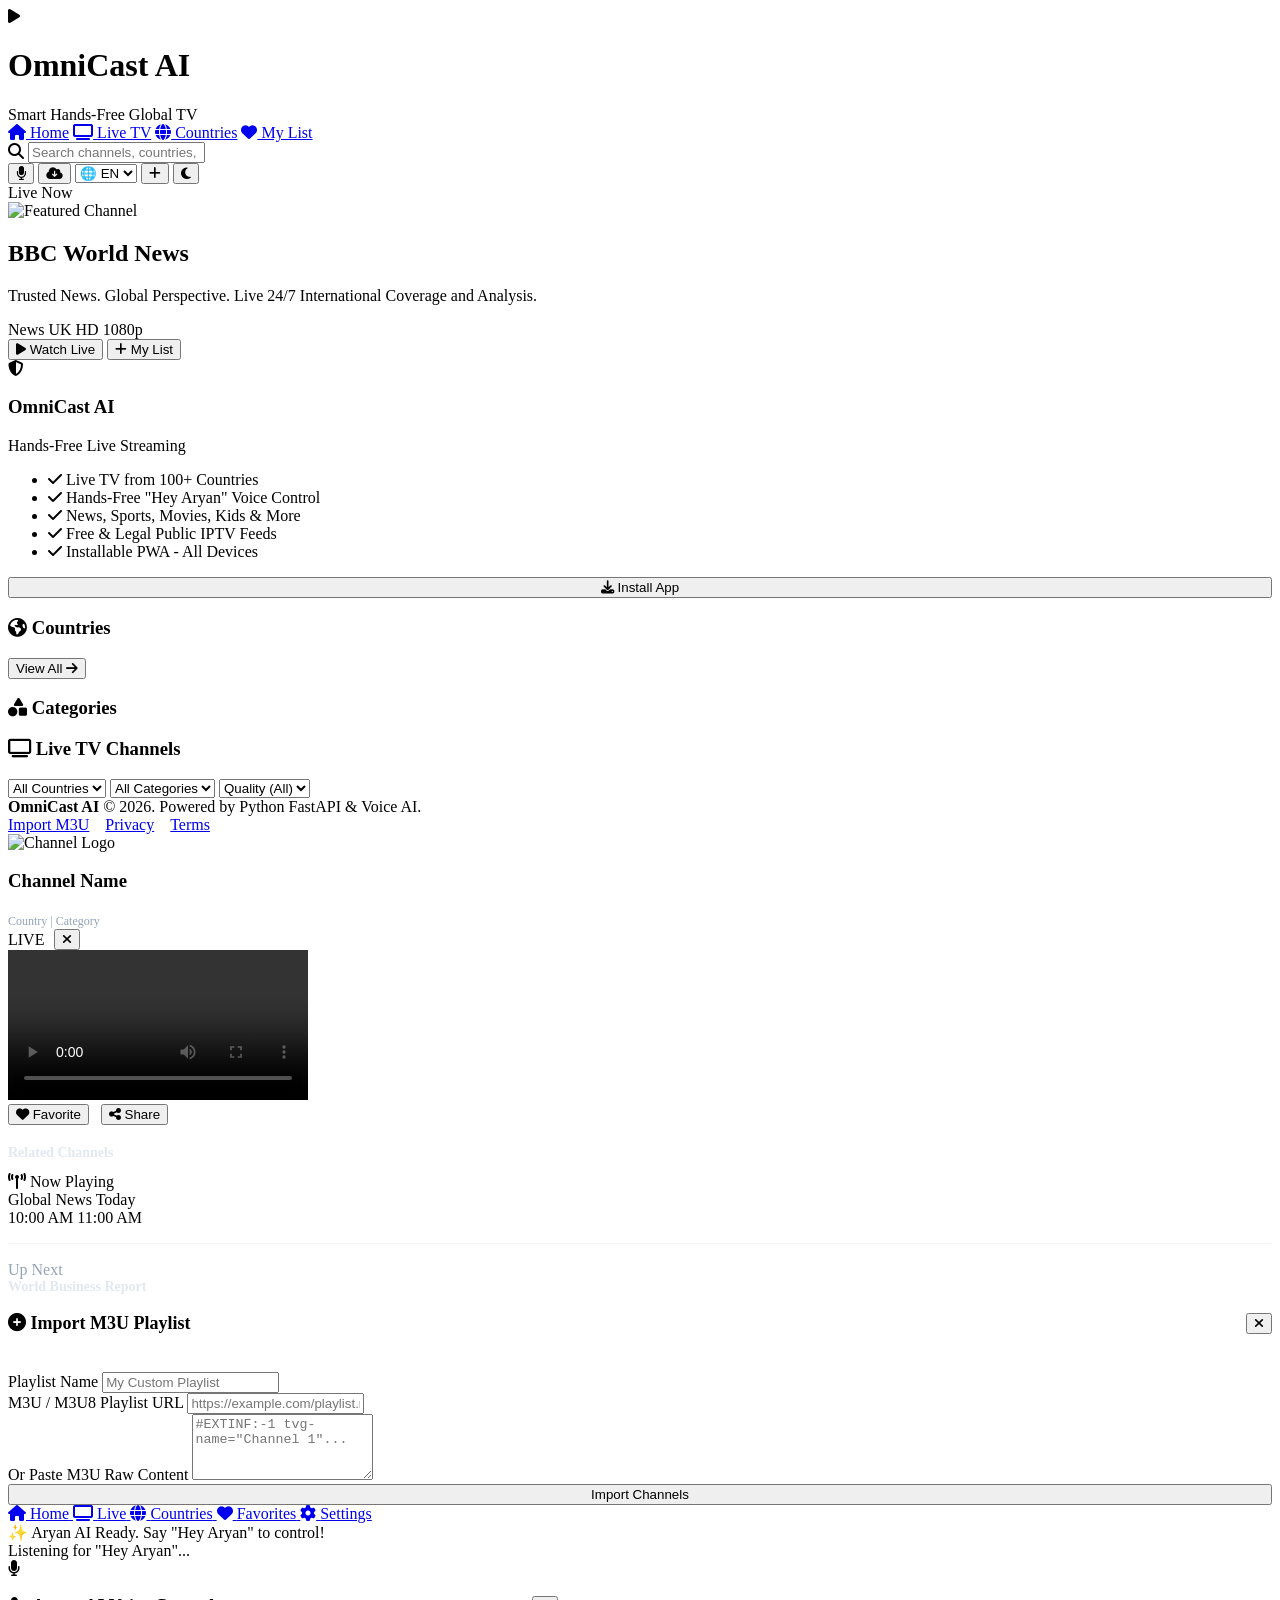
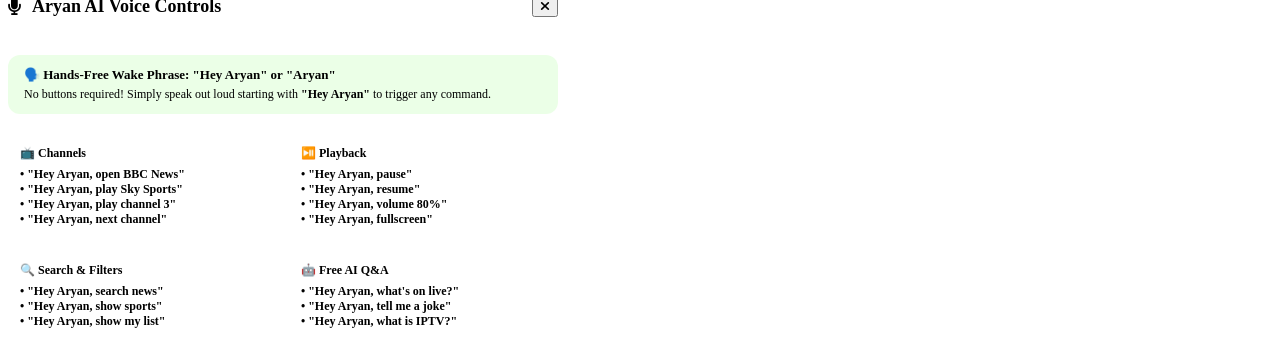
==== public/index.html @ 86062ea1 "Add files via upload" ====
<!DOCTYPE html>
<html lang="en">
<head>
  <meta charset="UTF-8">
  <meta name="viewport" content="width=device-width, initial-scale=1.0, maximum-scale=1.0, user-scalable=no">
  <title>OmniCast AI - Smart Hands-Free Global TV</title>

  <!-- PWA Meta Tags -->
  <meta name="theme-color" content="#39FF14">
  <meta name="description" content="Stream live TV channels from over 100+ countries with HD streaming and hands-free AI voice control.">
  <link rel="manifest" href="/manifest.json">
  <link rel="apple-touch-icon" href="https://img.icons8.com/neon/192/play.png">

  <!-- Fonts & Icons -->
  <link rel="preconnect" href="https://fonts.googleapis.com">
  <link rel="preconnect" href="https://fonts.gstatic.com" crossorigin>
  <link href="https://fonts.googleapis.com/css2?family=Plus+Jakarta+Sans:wght@400;500;600;700;800&display=swap" rel="stylesheet">
  <link rel="stylesheet" href="https://cdnjs.cloudflare.com/ajax/libs/font-awesome/6.5.1/css/all.min.css">

  <!-- HLS.js Player Engine -->
  <script src="https://cdn.jsdelivr.net/npm/hls.js@latest"></script>

  <link rel="stylesheet" href="/styles.css">
</head>
<body>

  <!-- TOP NAVBAR -->
  <header class="navbar">
    <div class="nav-brand">
      <div class="brand-icon">
        <i class="fa-solid fa-play"></i>
      </div>
      <div>
        <h1 class="brand-title">OmniCast AI</h1>
        <span class="brand-subtitle">Smart Hands-Free Global TV</span>
      </div>
    </div>

    <div class="nav-center">
      <nav class="nav-menu">
        <a href="#" class="nav-link active" onclick="filterCategory('ALL')"><i class="fa-solid fa-house"></i> Home</a>
        <a href="#" class="nav-link" onclick="filterCategory('Live TV')"><i class="fa-solid fa-tv"></i> Live TV</a>
        <a href="#" class="nav-link" onclick="scrollToSection('countries-section')"><i class="fa-solid fa-globe"></i> Countries</a>
        <a href="#" class="nav-link" onclick="showFavorites()"><i class="fa-solid fa-heart"></i> My List</a>
      </nav>

      <div class="search-box">
        <i class="fa-solid fa-magnifying-glass search-icon"></i>
        <input type="text" id="searchInput" class="search-input" placeholder="Search channels, countries, news..." oninput="handleSearch(this.value)">
      </div>
    </div>

    <div class="nav-actions">
      <button class="icon-btn voice-nav-btn" onclick="toggleVoiceAssistant()" title="Aryan AI Voice Assistant (Say 'Hey Aryan')">
        <i class="fa-solid fa-microphone"></i>
      </button>

      <button class="icon-btn" onclick="syncThirdPartyAPIs()" title="Sync Third-Party IPTV APIs">
        <i class="fa-solid fa-cloud-arrow-down"></i>
      </button>

      <select id="langSelect" class="lang-select" onchange="handleLangChange(this.value)">
        <option value="EN">🌐 EN</option>
        <option value="ES">🌐 ES</option>
        <option value="FR">🌐 FR</option>
        <option value="DE">🌐 DE</option>
      </select>

      <button class="icon-btn" onclick="openImportModal()" title="Import M3U Playlist">
        <i class="fa-solid fa-plus"></i>
      </button>

      <button class="icon-btn" onclick="toggleTheme()" title="Toggle Light/Dark Theme">
        <i class="fa-solid fa-moon" id="themeIcon"></i>
      </button>

      <button id="pwaInstallBtn" class="pwa-btn" onclick="installPWA()" style="display: none;">
        <i class="fa-solid fa-download"></i> Install App
      </button>
    </div>
  </header>

  <!-- MAIN CONTENT CONTAINER -->
  <main class="app-container">

    <!-- HERO SECTION -->
    <section class="hero-container">
      <!-- Featured Hero Channel -->
      <div class="hero-main-card" id="heroCard">
        <div class="hero-bg-overlay" id="heroBgOverlay"></div>
        <div class="hero-gradient-mask"></div>
        
        <div class="hero-content">
          <div class="live-badge">
            <span class="live-dot"></span> Live Now
          </div>

          <div class="hero-title-row">
            <img id="heroLogo" class="hero-channel-logo" src="https://upload.wikimedia.org/wikipedia/commons/thumb/6/62/BBC_World_News_2022.svg/512px-BBC_World_News_2022.svg.png" alt="Featured Channel">
            <h2 id="heroTitle" class="hero-channel-name">BBC World News</h2>
          </div>

          <p id="heroDesc" class="hero-description">
            Trusted News. Global Perspective. Live 24/7 International Coverage and Analysis.
          </p>

          <div class="hero-tags">
            <span id="heroTagCat" class="hero-tag">News</span>
            <span id="heroTagCountry" class="hero-tag">UK</span>
            <span class="hero-tag">HD 1080p</span>
          </div>

          <div class="hero-actions">
            <button class="btn-primary-neon" onclick="playHeroChannel()">
              <i class="fa-solid fa-play"></i> Watch Live
            </button>
            <button class="btn-secondary-glass" onclick="toggleHeroFavorite()">
              <i class="fa-solid fa-plus" id="heroFavIcon"></i> My List
            </button>
          </div>
        </div>
      </div>

      <!-- Hero Side Card -->
      <div class="hero-side-card">
        <div>
          <div class="side-card-header">
            <div class="side-card-icon">
              <i class="fa-solid fa-shield-halved"></i>
            </div>
            <div>
              <h3 class="side-card-title">OmniCast AI</h3>
              <span class="side-card-subtitle">Hands-Free Live Streaming</span>
            </div>
          </div>

          <ul class="side-card-features">
            <li><i class="fa-solid fa-check"></i> Live TV from 100+ Countries</li>
            <li><i class="fa-solid fa-check"></i> Hands-Free "Hey Aryan" Voice Control</li>
            <li><i class="fa-solid fa-check"></i> News, Sports, Movies, Kids & More</li>
            <li><i class="fa-solid fa-check"></i> Free & Legal Public IPTV Feeds</li>
            <li><i class="fa-solid fa-check"></i> Installable PWA - All Devices</li>
          </ul>
        </div>

        <button class="pwa-btn" style="width: 100%; justify-content: center;" onclick="installPWA()">
          <i class="fa-solid fa-download"></i> Install App
        </button>
      </div>
    </section>

    <!-- COUNTRIES SECTION -->
    <section id="countries-section">
      <div class="section-header">
        <h3 class="section-title"><i class="fa-solid fa-earth-americas"></i> Countries</h3>
        <button class="view-all-btn" onclick="filterCountry('ALL')">View All <i class="fa-solid fa-arrow-right"></i></button>
      </div>

      <div class="countries-scroll" id="countriesContainer">
        <!-- Rendered dynamically -->
      </div>
    </section>

    <!-- CATEGORIES SECTION -->
    <section>
      <div class="section-header">
        <h3 class="section-title"><i class="fa-solid fa-shapes"></i> Categories</h3>
      </div>

      <div class="categories-grid" id="categoriesContainer">
        <!-- Rendered dynamically -->
      </div>
    </section>

    <!-- LIVE TV CHANNELS SECTION -->
    <section id="channels-section">
      <div class="section-header">
        <h3 class="section-title" id="channelsSectionTitle"><i class="fa-solid fa-tv"></i> Live TV Channels</h3>

        <div class="filter-group">
          <select id="countryFilter" class="filter-select" onchange="filterCountry(this.value)">
            <option value="ALL">All Countries</option>
          </select>
          <select id="categoryFilter" class="filter-select" onchange="filterCategory(this.value)">
            <option value="ALL">All Categories</option>
          </select>
          <select id="hdFilter" class="filter-select" onchange="filterHd(this.value)">
            <option value="ALL">Quality (All)</option>
            <option value="HD">HD Only</option>
          </select>
        </div>
      </div>

      <!-- Channels Grid -->
      <div class="channels-grid" id="channelsContainer">
        <!-- Skeletons rendered during load -->
      </div>
    </section>

    <!-- FOOTER -->
    <footer class="app-footer">
      <div>
        <strong>OmniCast AI</strong> &copy; 2026. Powered by Python FastAPI & Voice AI.
      </div>
      <div style="display: flex; gap: 16px;">
        <a href="#" onclick="openImportModal()">Import M3U</a>
        <a href="#">Privacy</a>
        <a href="#">Terms</a>
      </div>
    </footer>

  </main>

  <!-- VIDEO PLAYER MODAL / PAGE -->
  <div class="player-modal-overlay" id="playerModal">
    <div class="player-modal-container">
      <div class="player-modal-header">
        <div class="player-channel-info">
          <img id="playerLogo" class="player-channel-logo" src="" alt="Channel Logo">
          <div>
            <h3 id="playerTitle" class="player-channel-title">Channel Name</h3>
            <span id="playerMeta" style="font-size: 12px; color: #94A3B8;">Country | Category</span>
          </div>
        </div>

        <div style="display: flex; align-items: center; gap: 10px;">
          <div class="live-badge" style="margin-bottom: 0;">
            <span class="live-dot"></span> LIVE
          </div>
          <button class="close-modal-btn" onclick="closePlayerModal()">
            <i class="fa-solid fa-xmark"></i>
          </button>
        </div>
      </div>

      <!-- Video Element Viewport -->
      <div class="video-wrapper">
        <video id="hlsVideoPlayer" controls autoplay playsinline></video>
      </div>

      <!-- Player Body & EPG Timeline -->
      <div class="player-body">
        <div class="player-details-grid">
          <div>
            <div style="display: flex; gap: 12px; margin-bottom: 20px;">
              <button class="btn-secondary-glass" onclick="toggleCurrentFavorite()" id="playerFavBtn">
                <i class="fa-solid fa-heart"></i> Favorite
              </button>
              <button class="btn-secondary-glass" onclick="shareCurrentChannel()">
                <i class="fa-solid fa-share-nodes"></i> Share
              </button>
            </div>

            <h4 style="font-size: 14px; font-weight: 700; margin-bottom: 12px; color: #E2E8F0;">
              Related Channels
            </h4>
            <div class="countries-scroll" id="relatedChannelsContainer">
              <!-- Related channels rendered dynamically -->
            </div>
          </div>

          <!-- EPG Panel -->
          <div class="now-playing-panel">
            <div class="epg-title"><i class="fa-solid fa-tower-broadcast"></i> Now Playing</div>
            <div id="epgNowTitle" class="epg-program-name">Global News Today</div>
            <div class="progress-bar-bg">
              <div class="progress-bar-fill"></div>
            </div>
            <div class="epg-time">
              <span>10:00 AM</span>
              <span>11:00 AM</span>
            </div>

            <hr style="border-color: rgba(255,255,255,0.1); margin: 16px 0;">

            <div class="epg-title" style="color: #94A3B8;">Up Next</div>
            <div id="epgNextTitle" style="font-size: 14px; font-weight: 600; color: #E2E8F0;">
              World Business Report
            </div>
          </div>
        </div>
      </div>
    </div>
  </div>

  <!-- IMPORT M3U PLAYLIST MODAL -->
  <div class="modal-drawer" id="importModal">
    <div class="modal-card">
      <div style="display: flex; justify-content: space-between; align-items: center; margin-bottom: 20px;">
        <h3 style="font-size: 18px; font-weight: 800;"><i class="fa-solid fa-plus-circle" style="color: var(--parrot-neon);"></i> Import M3U Playlist</h3>
        <button class="icon-btn" onclick="closeImportModal()"><i class="fa-solid fa-xmark"></i></button>
      </div>

      <div class="form-group">
        <label class="form-label">Playlist Name</label>
        <input type="text" id="m3uName" class="form-control" placeholder="My Custom Playlist">
      </div>

      <div class="form-group">
        <label class="form-label">M3U / M3U8 Playlist URL</label>
        <input type="url" id="m3uUrl" class="form-control" placeholder="https://example.com/playlist.m3u">
      </div>

      <div class="form-group">
        <label class="form-label">Or Paste M3U Raw Content</label>
        <textarea id="m3uContent" class="form-control" rows="4" placeholder="#EXTINF:-1 tvg-name=&quot;Channel 1&quot;..."></textarea>
      </div>

      <button class="btn-primary-neon" style="width: 100%; justify-content: center;" onclick="submitImportPlaylist()">
        Import Channels
      </button>
    </div>
  </div>

  <!-- MOBILE BOTTOM NAVIGATION -->
  <nav class="bottom-nav">
    <a href="#" class="bottom-nav-item active" onclick="filterCategory('ALL')">
      <i class="fa-solid fa-house"></i>
      <span>Home</span>
    </a>
    <a href="#" class="bottom-nav-item" onclick="filterCategory('Live TV')">
      <i class="fa-solid fa-tv"></i>
      <span>Live</span>
    </a>
    <a href="#" class="bottom-nav-item" onclick="scrollToSection('countries-section')">
      <i class="fa-solid fa-globe"></i>
      <span>Countries</span>
    </a>
    <a href="#" class="bottom-nav-item" onclick="showFavorites()">
      <i class="fa-solid fa-heart"></i>
      <span>Favorites</span>
    </a>
    <a href="#" class="bottom-nav-item" onclick="openImportModal()">
      <i class="fa-solid fa-gear"></i>
      <span>Settings</span>
    </a>
  </nav>

  <!-- TOAST CONTAINER -->
  <div class="toast-container" id="toastContainer"></div>

  <!-- ARYAN AI HANDS-FREE VOICE ASSISTANT SIRI WIDGET OVERLAY -->
  <div class="aryan-voice-widget" id="aryanVoiceWidget">
    <!-- Voice Transcript Card -->
    <div class="aryan-transcript-box" id="aryanTranscriptBox">
      <div class="aryan-transcript-content aryan">
        <span class="transcript-icon">✨</span>
        <span class="transcript-text">Aryan AI Ready. Say "Hey Aryan" to control!</span>
      </div>
    </div>

    <!-- Wake Status Badge -->
    <div class="aryan-status-badge listening" id="aryanStatusBadge" onclick="openVoiceHelpModal()">
      Listening for "Hey Aryan"...
    </div>

    <!-- Glowing 3D Siri Orb -->
    <div class="aryan-orb-wrapper" onclick="handleOrbClick()" title="Aryan AI Voice Assistant (Say 'Hey Aryan')">
      <div class="aryan-orb-ring"></div>
      <div class="aryan-ai-orb" id="aryanAiOrb">
        <i class="fa-solid fa-microphone"></i>
      </div>
    </div>
  </div>

  <!-- ARYAN AI VOICE COMMAND GUIDE MODAL -->
  <div class="modal-drawer" id="voiceHelpModal">
    <div class="modal-card" style="max-width: 550px;">
      <div style="display: flex; justify-content: space-between; align-items: center; margin-bottom: 20px;">
        <h3 style="font-size: 18px; font-weight: 800; display: flex; align-items: center; gap: 10px;">
          <i class="fa-solid fa-microphone" style="color: var(--parrot-neon);"></i>
          Aryan AI Voice Controls
        </h3>
        <button class="icon-btn" onclick="closeVoiceHelpModal()"><i class="fa-solid fa-xmark"></i></button>
      </div>

      <div style="background: rgba(57, 255, 20, 0.1); border: 1px solid var(--parrot-neon); padding: 12px 16px; border-radius: 12px; margin-bottom: 20px;">
        <div style="font-size: 13px; font-weight: 800; color: var(--parrot-neon-dark); margin-bottom: 4px;">
          🗣️ Hands-Free Wake Phrase: "Hey Aryan" or "Aryan"
        </div>
        <p style="font-size: 12px; color: var(--text-secondary); margin: 0;">
          No buttons required! Simply speak out loud starting with <strong>"Hey Aryan"</strong> to trigger any command.
        </p>
      </div>

      <div style="display: grid; grid-template-columns: 1fr 1fr; gap: 12px; font-size: 12px; font-weight: 600; color: var(--text-secondary);">
        <div style="background: var(--bg-main); padding: 12px; border-radius: 8px;">
          <div style="color: var(--text-primary); font-weight: 800; margin-bottom: 6px;">📺 Channels</div>
          • "Hey Aryan, open BBC News"<br>
          • "Hey Aryan, play Sky Sports"<br>
          • "Hey Aryan, play channel 3"<br>
          • "Hey Aryan, next channel"
        </div>
        <div style="background: var(--bg-main); padding: 12px; border-radius: 8px;">
          <div style="color: var(--text-primary); font-weight: 800; margin-bottom: 6px;">⏯️ Playback</div>
          • "Hey Aryan, pause"<br>
          • "Hey Aryan, resume"<br>
          • "Hey Aryan, volume 80%"<br>
          • "Hey Aryan, fullscreen"
        </div>
        <div style="background: var(--bg-main); padding: 12px; border-radius: 8px;">
          <div style="color: var(--text-primary); font-weight: 800; margin-bottom: 6px;">🔍 Search & Filters</div>
          • "Hey Aryan, search news"<br>
          • "Hey Aryan, show sports"<br>
          • "Hey Aryan, show my list"
        </div>
        <div style="background: var(--bg-main); padding: 12px; border-radius: 8px;">
          <div style="color: var(--text-primary); font-weight: 800; margin-bottom: 6px;">🤖 Free AI Q&A</div>
          • "Hey Aryan, what's on live?"<br>
          • "Hey Aryan, tell me a joke"<br>
          • "Hey Aryan, what is IPTV?"
        </div>
      </div>
    </div>
  </div>

  <script src="/app.js"></script>
  <script src="/voice_assistant.js"></script>
</body>
</html>
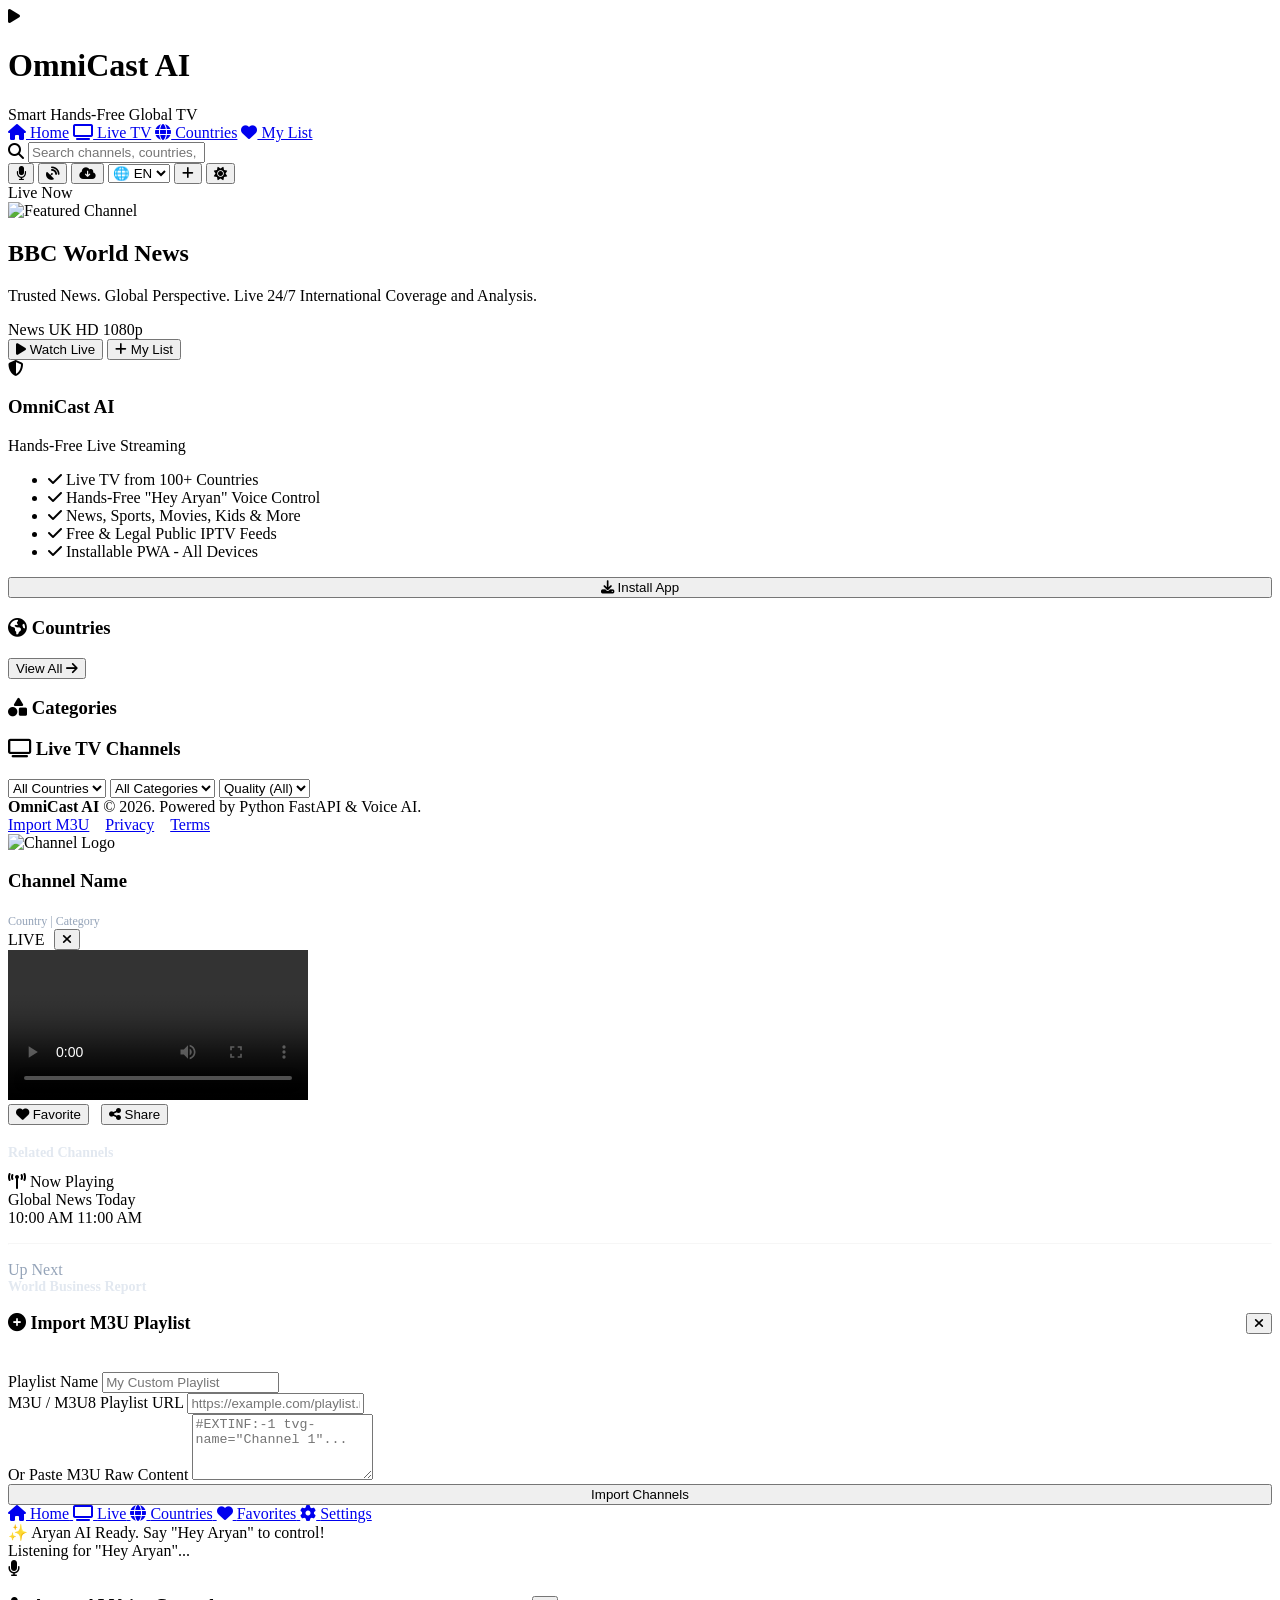
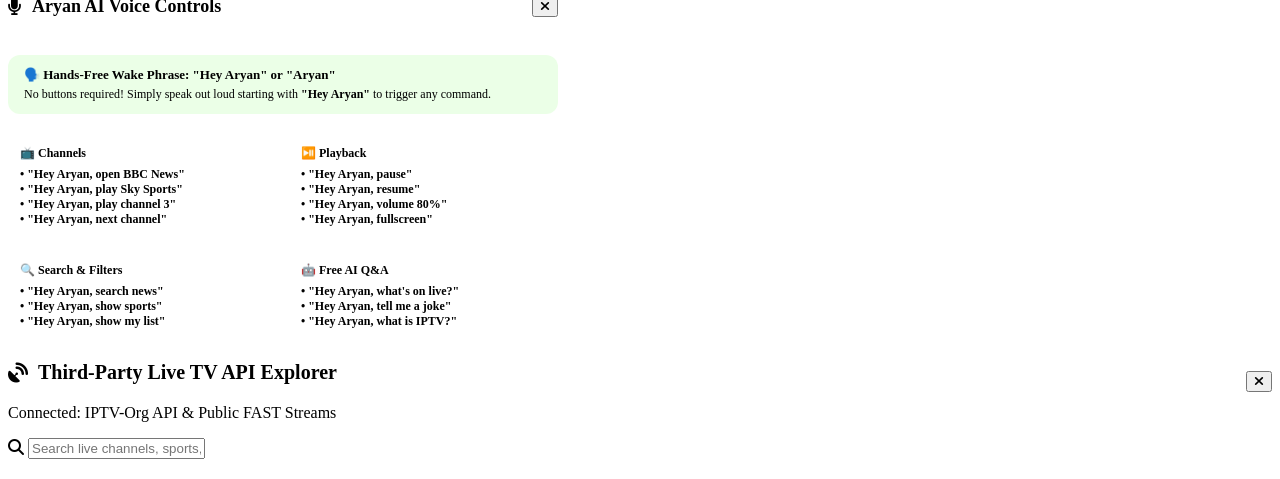
==== commit 675775b4: "Add files via upload" ====
--- a/public/index.html
+++ b/public/index.html
@@ -38,10 +38,10 @@
 
     <div class="nav-center">
       <nav class="nav-menu">
-        <a href="#" class="nav-link active" onclick="filterCategory('ALL')"><i class="fa-solid fa-house"></i> Home</a>
-        <a href="#" class="nav-link" onclick="filterCategory('Live TV')"><i class="fa-solid fa-tv"></i> Live TV</a>
-        <a href="#" class="nav-link" onclick="scrollToSection('countries-section')"><i class="fa-solid fa-globe"></i> Countries</a>
-        <a href="#" class="nav-link" onclick="showFavorites()"><i class="fa-solid fa-heart"></i> My List</a>
+        <a href="/index.html" class="nav-link active"><i class="fa-solid fa-house"></i> Home</a>
+        <a href="/livetv.html" class="nav-link"><i class="fa-solid fa-tv"></i> Live TV</a>
+        <a href="/countries.html" class="nav-link"><i class="fa-solid fa-globe"></i> Countries</a>
+        <a href="/mylist.html" class="nav-link"><i class="fa-solid fa-heart"></i> My List</a>
       </nav>
 
       <div class="search-box">
@@ -53,6 +53,10 @@
     <div class="nav-actions">
       <button class="icon-btn voice-nav-btn" onclick="toggleVoiceAssistant()" title="Aryan AI Voice Assistant (Say 'Hey Aryan')">
         <i class="fa-solid fa-microphone"></i>
+      </button>
+
+      <button class="icon-btn" onclick="openApiExplorerModal()" title="Explore Third-Party Live TV APIs">
+        <i class="fa-solid fa-satellite-dish" style="color: var(--parrot-neon);"></i>
       </button>
 
       <button class="icon-btn" onclick="syncThirdPartyAPIs()" title="Sync Third-Party IPTV APIs">
@@ -64,6 +68,8 @@
         <option value="ES">🌐 ES</option>
         <option value="FR">🌐 FR</option>
         <option value="DE">🌐 DE</option>
+        <option value="HI">🌐 HI</option>
+        <option value="AR">🌐 AR</option>
       </select>
 
       <button class="icon-btn" onclick="openImportModal()" title="Import M3U Playlist">
@@ -71,7 +77,7 @@
       </button>
 
       <button class="icon-btn" onclick="toggleTheme()" title="Toggle Light/Dark Theme">
-        <i class="fa-solid fa-moon" id="themeIcon"></i>
+        <i class="fa-solid fa-sun" id="themeIcon"></i>
       </button>
 
       <button id="pwaInstallBtn" class="pwa-btn" onclick="installPWA()" style="display: none;">
@@ -84,7 +90,7 @@
   <main class="app-container">
 
     <!-- HERO SECTION -->
-    <section class="hero-container">
+    <section class="hero-container" id="hero-section">
       <!-- Featured Hero Channel -->
       <div class="hero-main-card" id="heroCard">
         <div class="hero-bg-overlay" id="heroBgOverlay"></div>
@@ -162,7 +168,7 @@
     </section>
 
     <!-- CATEGORIES SECTION -->
-    <section>
+    <section id="categories-section">
       <div class="section-header">
         <h3 class="section-title"><i class="fa-solid fa-shapes"></i> Categories</h3>
       </div>
@@ -314,23 +320,23 @@
 
   <!-- MOBILE BOTTOM NAVIGATION -->
   <nav class="bottom-nav">
-    <a href="#" class="bottom-nav-item active" onclick="filterCategory('ALL')">
+    <a href="/index.html" class="bottom-nav-item active">
       <i class="fa-solid fa-house"></i>
       <span>Home</span>
     </a>
-    <a href="#" class="bottom-nav-item" onclick="filterCategory('Live TV')">
+    <a href="/livetv.html" class="bottom-nav-item">
       <i class="fa-solid fa-tv"></i>
       <span>Live</span>
     </a>
-    <a href="#" class="bottom-nav-item" onclick="scrollToSection('countries-section')">
+    <a href="/countries.html" class="bottom-nav-item">
       <i class="fa-solid fa-globe"></i>
       <span>Countries</span>
     </a>
-    <a href="#" class="bottom-nav-item" onclick="showFavorites()">
+    <a href="/mylist.html" class="bottom-nav-item">
       <i class="fa-solid fa-heart"></i>
       <span>Favorites</span>
     </a>
-    <a href="#" class="bottom-nav-item" onclick="openImportModal()">
+    <a href="#settings" class="bottom-nav-item" onclick="openImportModal(); event.preventDefault();">
       <i class="fa-solid fa-gear"></i>
       <span>Settings</span>
     </a>
@@ -414,6 +420,34 @@
     </div>
   </div>
 
+  <!-- THIRD-PARTY LIVE TV API EXPLORER MODAL -->
+  <div class="modal-drawer api-explorer-modal" id="externalApiModal">
+    <div class="modal-card">
+      <div style="display: flex; justify-content: space-between; align-items: center; margin-bottom: 16px;">
+        <div>
+          <h3 style="font-size: 20px; font-weight: 800; display: flex; align-items: center; gap: 10px;">
+            <i class="fa-solid fa-satellite-dish" style="color: var(--parrot-neon);"></i>
+            Third-Party Live TV API Explorer
+          </h3>
+          <span class="api-provider-badge" style="margin-top: 4px;">
+            <span class="live-dot" style="width: 6px; height: 6px;"></span>
+            Connected: IPTV-Org API & Public FAST Streams
+          </span>
+        </div>
+        <button class="icon-btn" onclick="closeApiExplorerModal()"><i class="fa-solid fa-xmark"></i></button>
+      </div>
+
+      <div class="search-box" style="margin-bottom: 20px;">
+        <i class="fa-solid fa-magnifying-glass search-icon"></i>
+        <input type="text" id="apiSearchInput" class="search-input" placeholder="Search live channels, sports, news from Third-Party APIs..." oninput="handleApiSearchInput(this.value)">
+      </div>
+
+      <div class="api-results-grid" id="apiResultsContainer">
+        <!-- Rendered dynamically -->
+      </div>
+    </div>
+  </div>
+
   <script src="/app.js"></script>
   <script src="/voice_assistant.js"></script>
 </body>
